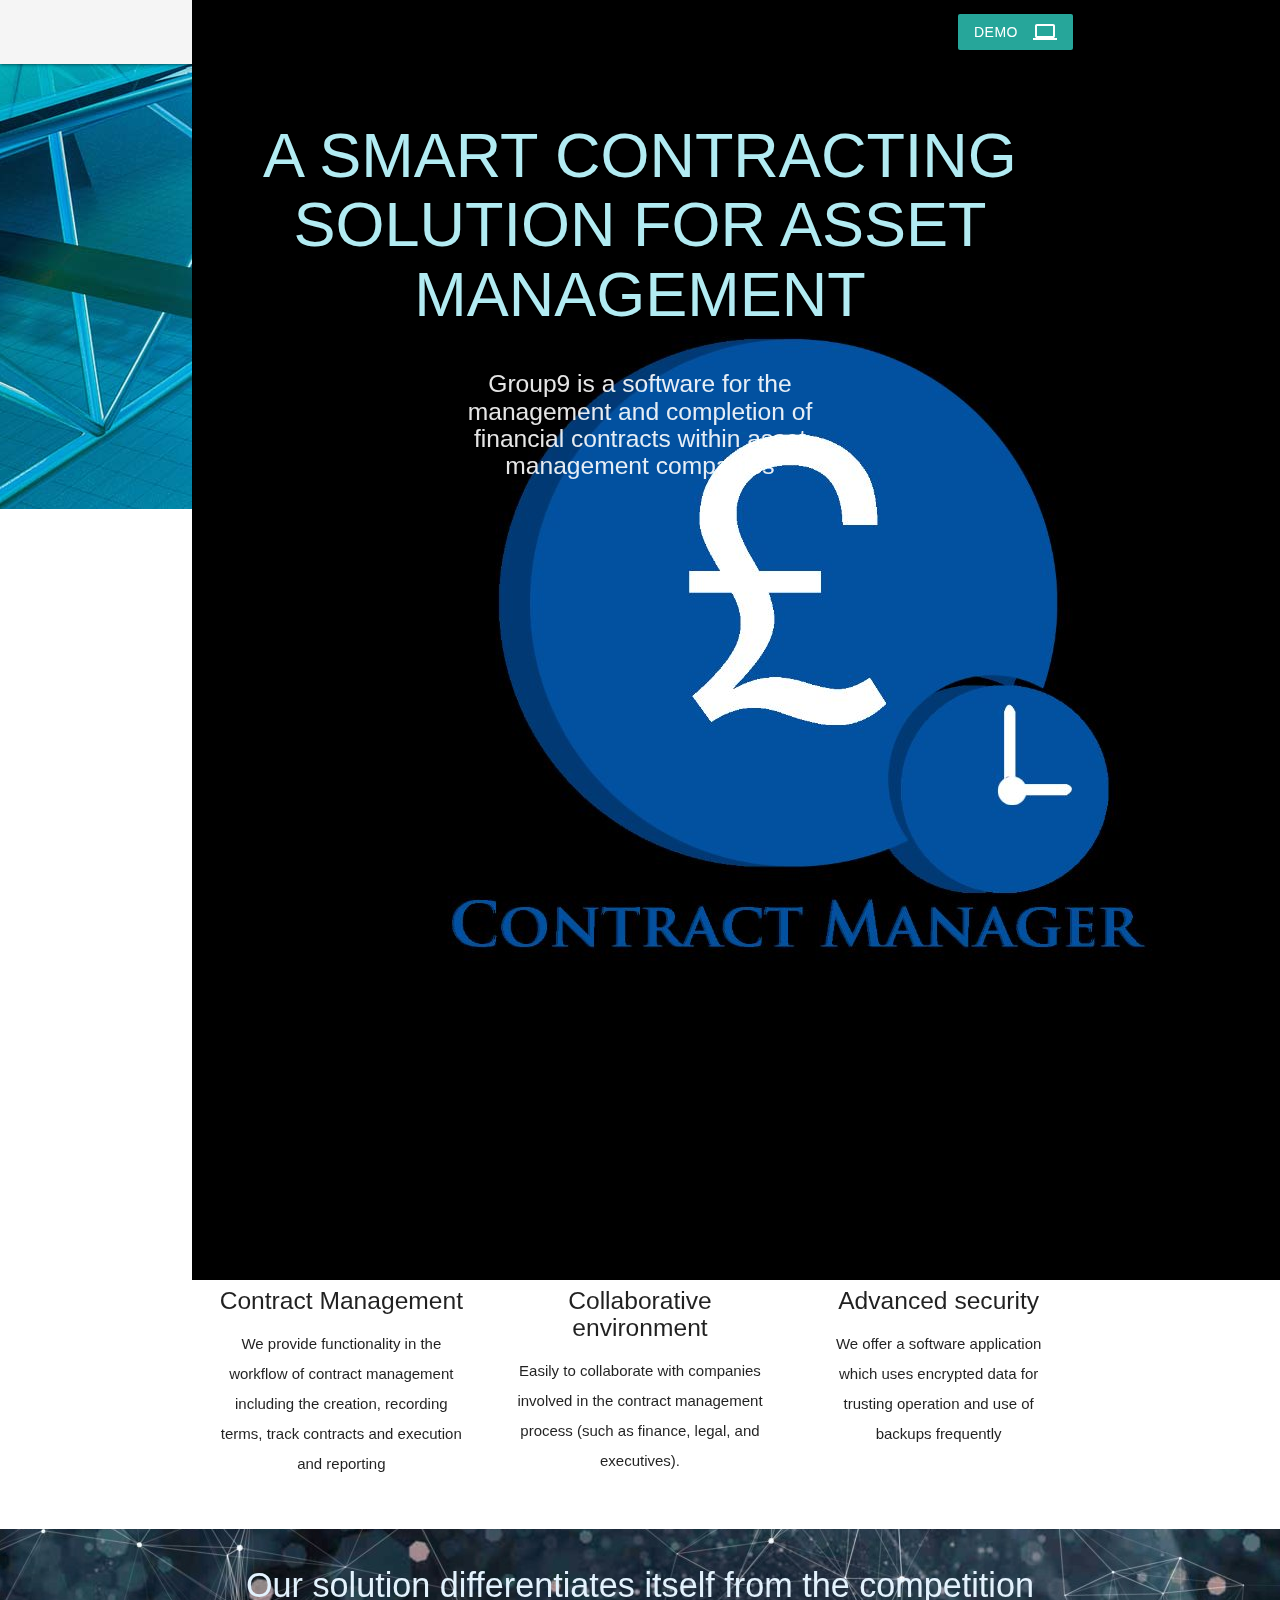
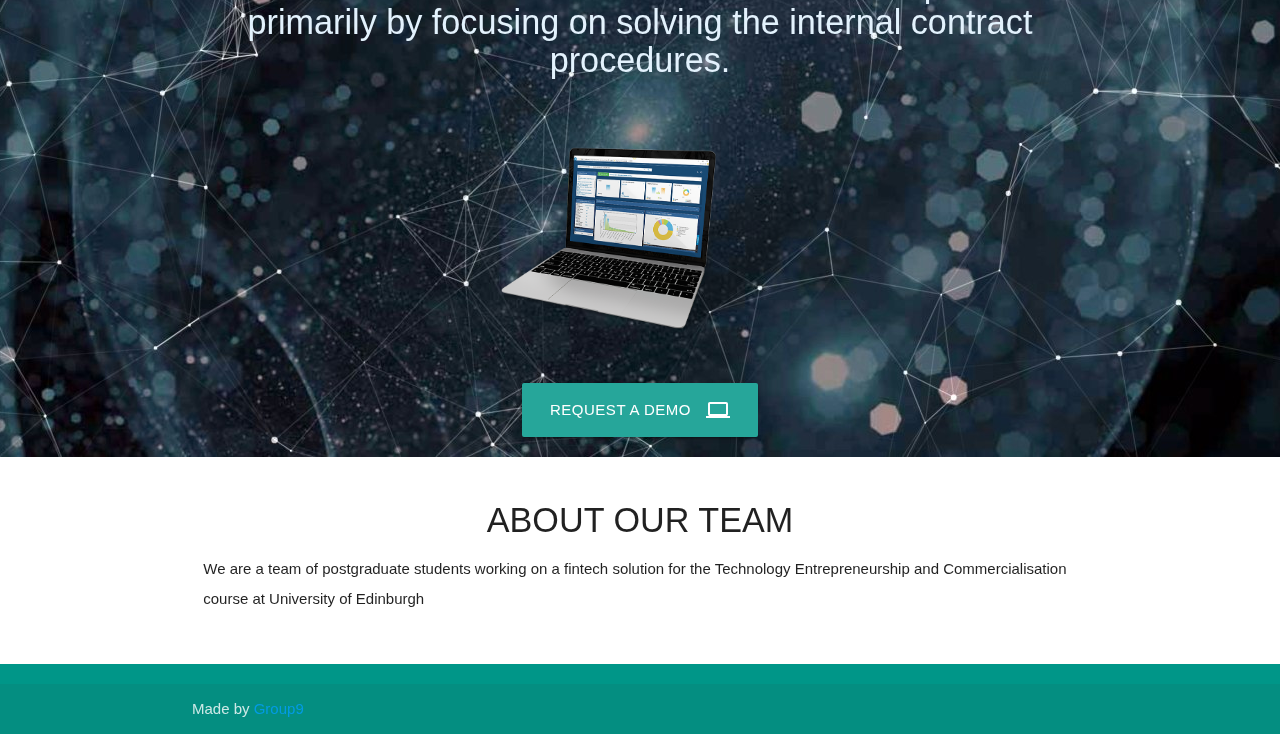
==== index.html @ 2a359236 "change" ====
<!DOCTYPE html>
<html lang="en">
<head>
  <meta http-equiv="Content-Type" content="text/html; charset=UTF-8"/>
  <meta name="viewport" content="width=device-width, initial-scale=1"/>
  <title>Parallax Template - Materialize</title>

  <!-- CSS  -->
  <link href="https://fonts.googleapis.com/icon?family=Material+Icons" rel="stylesheet">
  <link href="css/materialize.css" type="text/css" rel="stylesheet" media="screen,projection"/>
  <link href="css/style.css" type="text/css" rel="stylesheet" media="screen,projection"/>
</head>
<body>
  <nav class="white grey lighten-4" role="navigation">
    <div class="nav-wrapper container">
      <a id="logo-container" href="#" class="brand-logo"><img src="logo.jpeg"></a>
      <ul class="right hide-on-med-and-down">
        <li><a href="#">HOME</a></li>
        <li><a href="#">TEAM</a></li>
        <li><a href="#">RESOURCES</a></li>
        <li><a href="#">CUSTOMERS</a></li>
        <li><a href="#">CONTACT US</a></li>
        <li><a class="waves-effect waves-light btn">Demo <i class="material-icons right">laptop</i></a></li>
      </ul>

      <ul id="nav-mobile" class="sidenav">
        <li><a href="#">HOME</a></li>
        <li><a href="#">TEAM</a></li>
        <li><a href="#">RESOURCES</a></li>
        <li><a href="#">CUSTOMERS</a></li>
        <li><a href="#">CONTACT US</a></li>
        
      </ul>
      <a href="#" data-target="nav-mobile" class="sidenav-trigger"><i class="material-icons">menu</i></a>
    </div>
  </nav>

  <div id="index-banner" class="parallax-container">
    <div class="section no-pad-bot">
      <div class="container">
        <br><br>
        <h1 class="header center cyan-text text-lighten-4">A SMART CONTRACTING SOLUTION FOR ASSET MANAGEMENT</h1>
        <div class="row center">
          <!-- <h5 class="header col s12 light">Group9 is a software for the management and completion of financial contracts within asset management companies</h5> -->
          <h5 class="header col s6 offset-s3 light">Group9 is a software for the management and completion of financial contracts within asset management companies</h5>
        </div>
        
        <br><br>

      </div>
    </div>
    <div class="parallax"><img src="background1.jpg" alt="Unsplashed background img 1"></div>
  </div>


  <div class="container">
    <div class="section">
      <div class="row">
        <div class="col s12 center">
          <h4 class="header center light-blue-text text-darken-4">SOLUTION FEATURES</h4>
          <div class="row center">
              <img src="Blockchain.png"  >
            </div>
          <h4 class="header col s12 light blue-grey-text text-darken-4">Our software will allow clients to collaborate on contracts faster having them stored in a secure repository and encrypted with the blockchain technology</h4>

        </div>
      </div>
      
      <!--   Icon Section   -->
      <div class="row">
        <div class="col s12 m4">
          <div class="icon-block">
            <h1 class="center light-blue-text text-darken-4"><i class="material-icons" >layers</i></h1>
            <h5 class="center">Contract Management</h5>

            <p class="light">We provide functionality in the workflow of contract management including the creation, recording terms, track contracts and execution and reporting </p>
          </div>
        </div>

        <div class="col s12 m4">
          <div class="icon-block">
            <h1 class="center light-blue-text text-darken-4"><i class="material-icons">group</i></h1>
            <h5 class="center">Collaborative environment</h5>

            <p class="light">Easily to collaborate with companies involved in the contract management process (such as finance, legal, and executives).</p>
          </div>
        </div>

        <div class="col s12 m4">
          <div class="icon-block">
            <h1 class="center light-blue-text text-darken-4"><i class="material-icons">enhanced_encryption</i></h1>
            <h5 class="center">Advanced security</h5>

            <p class="light">We offer a software application which uses encrypted data for trusting operation and use of backups frequently</p>
          </div>
        </div>
      </div>      
    </div>
  </div>
  <!-- <div class="row center">
      <img src="Bdiagram.png">
    </div> -->

  <div class="parallax-container valign-wrapper">
    <div class="section no-pad-bot">
      <div class="container">        
        <div class="row center">
          <h4 class="header col s12 light blue-text text-lighten-5">Our solution differentiates itself from the competition primarily by focusing on solving the internal contract procedures.
              </h4>
        </div>        
        <div class="row center">
          <img src="SAP.png" width="350" height="250" >
        </div>
        <div class="row center">
          <a href="" id="download-button" class="btn-large waves-effect waves-light teal lighten-1">Request a Demo <i class="material-icons right">laptop</i></a>
        </div>

      </div>
    </div>
    <div class="parallax"><img src="electron.jpg" alt="Unsplashed background img 2"></div>
  </div>

  <div class="container">
    <div class="section">

      <div class="row">
        <div class="col s12 center">
          <h3><i class="mdi-content-senr light-blue-text text-darken-4"></i></h3>
          <h4>ABOUT OUR TEAM</h4>
          <p class="left-align light">We are a team of postgraduate students working on a fintech solution for the Technology Entrepreneurship and Commercialisation course at University of Edinburgh </p>
        </div>
      </div>

    </div>
  </div>




  <footer class="page-footer teal">
   
    <div class="footer-copyright">
      <div class="container">
      Made by <a classr light-blue-text text-darken-4 text-lighten-3" href="">Group9</a>
      </div>
    </div>
  </footer>


  <!--  Scripts-->
  <script src="https://code.jquery.com/jquery-2.1.1.min.js"></script>
  <script src="js/materialize.js"></script>
  <script src="js/init.js"></script>

  </body>
</html>
---- css/style.css ----
/* Custom Stylesheet */
/**
 * Use this file to override Materialize files so you can update
 * the core Materialize files in the future
 *
 * Made By MaterializeCSS.com
 */

nav ul a,
nav .brand-logo {
  color: #444;
}

p {
  line-height: 2rem;
  font-size: 1rem;
  text-align:center;
}

.sidenav-trigger {
  color: #26a69a;
}

.parallax-container {
  min-height: 380px;
  line-height: 0;
  height: auto;
  color: rgba(255,255,255,.9);
}
  .parallax-container .section {
    width: 100%;
  }

@media only screen and (max-width : 992px) {
  .parallax-container .section {
    position: absolute;
    top: 40%;
  }
  #index-banner .section {
    top: 10%;
  }
}

@media only screen and (max-width : 600px) {
  #index-banner .section {
    top: 0;
  }
}

.icon-block {
  padding: 0 15px;
}
.icon-block .material-icons {
  font-size: inherit;
}

footer.page-footer {
  margin: 0;
}
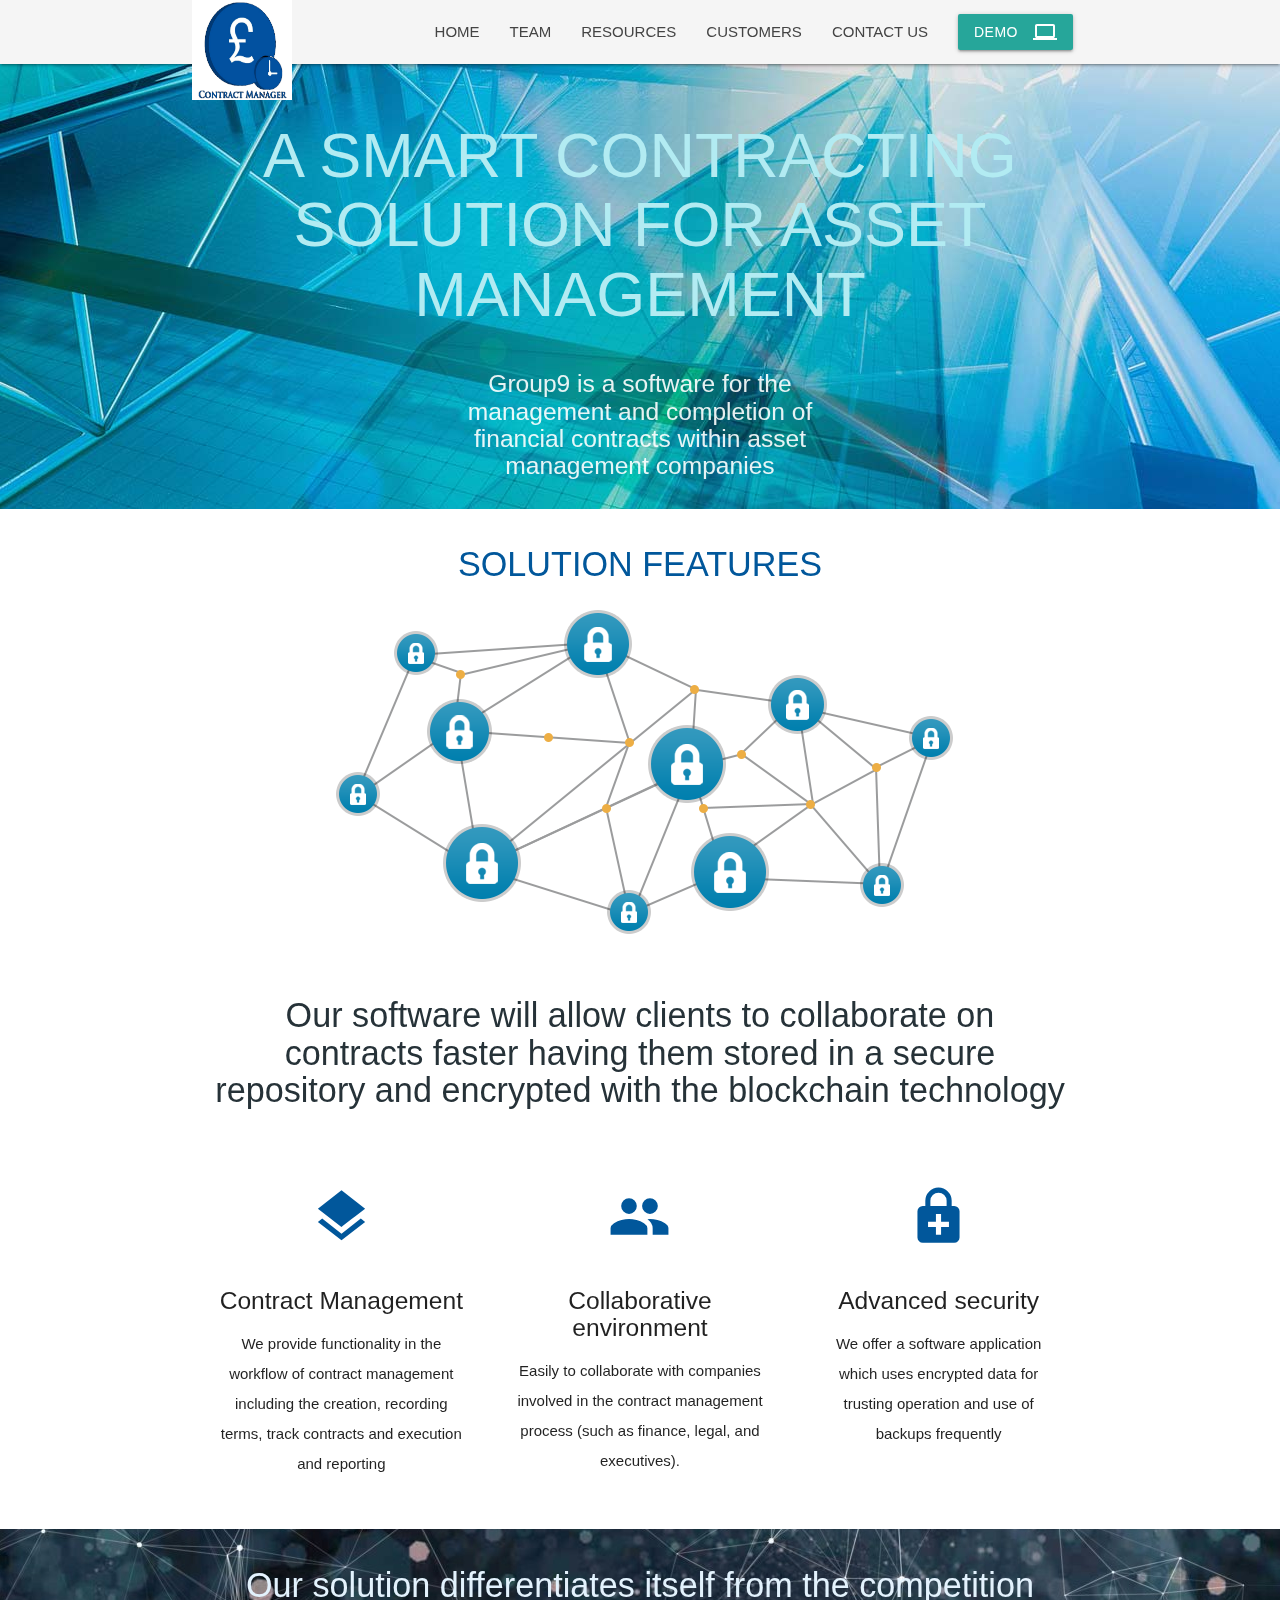
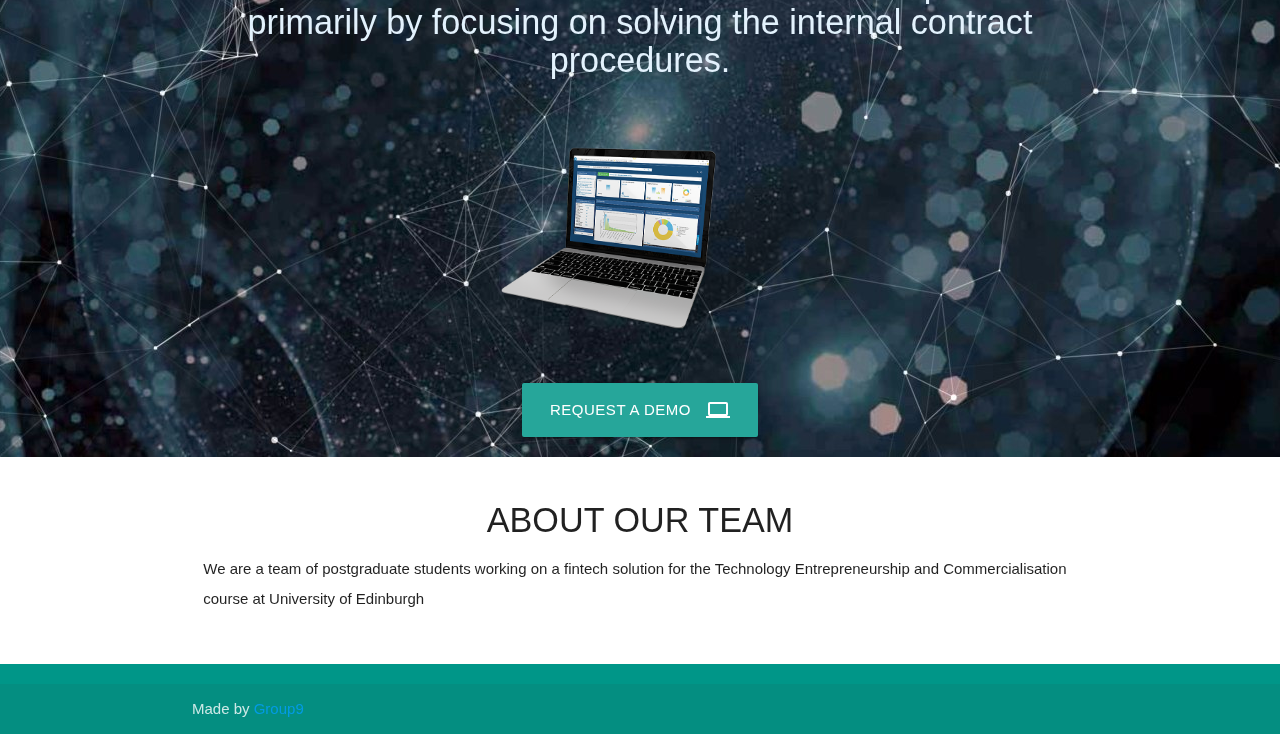
==== commit efc94786: "new" ====
--- a/index.html
+++ b/index.html
@@ -13,7 +13,7 @@
 <body>
   <nav class="white grey lighten-4" role="navigation">
     <div class="nav-wrapper container">
-      <a id="logo-container" href="#" class="brand-logo"><img src="logo.jpeg"></a>
+      <a id="logo-container" href="#" class="brand-logo"><img src="logo2.jpeg" width="100" height="100"></a>
       <ul class="right hide-on-med-and-down">
         <li><a href="#">HOME</a></li>
         <li><a href="#">TEAM</a></li>
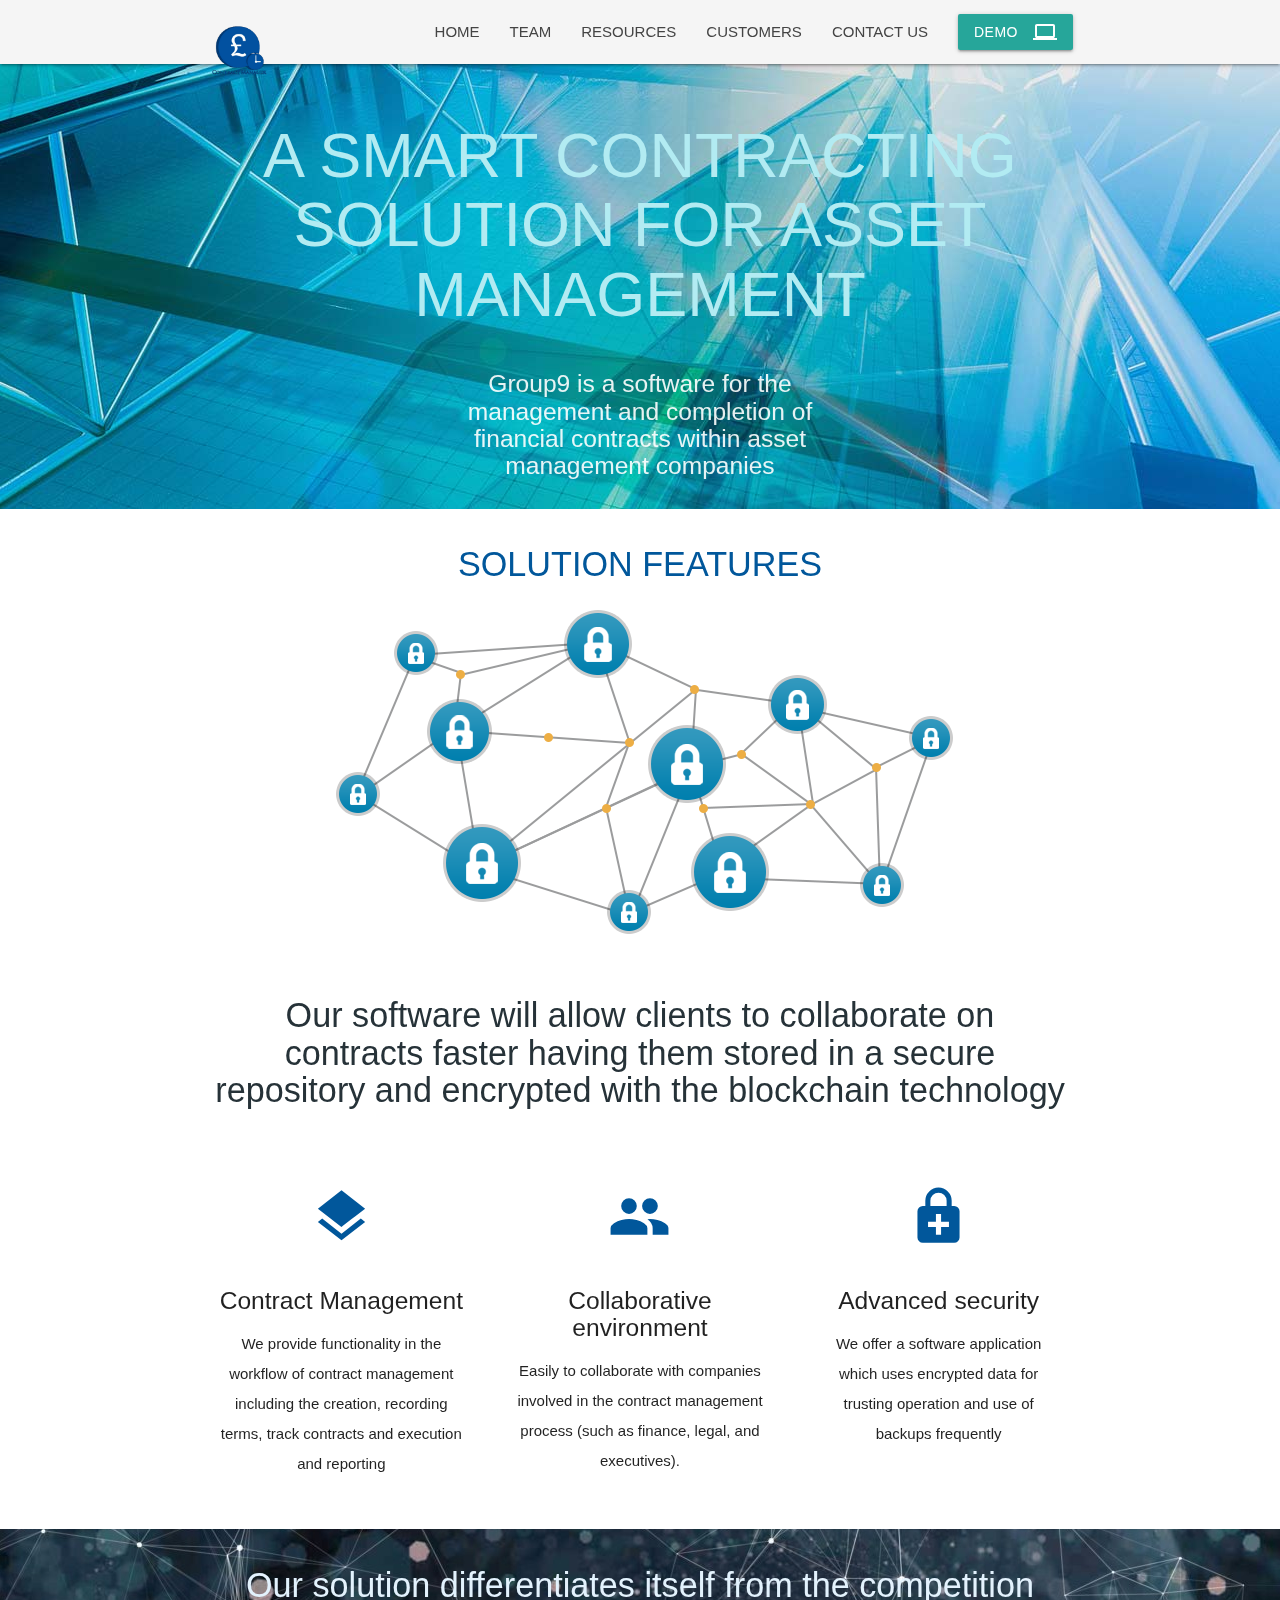
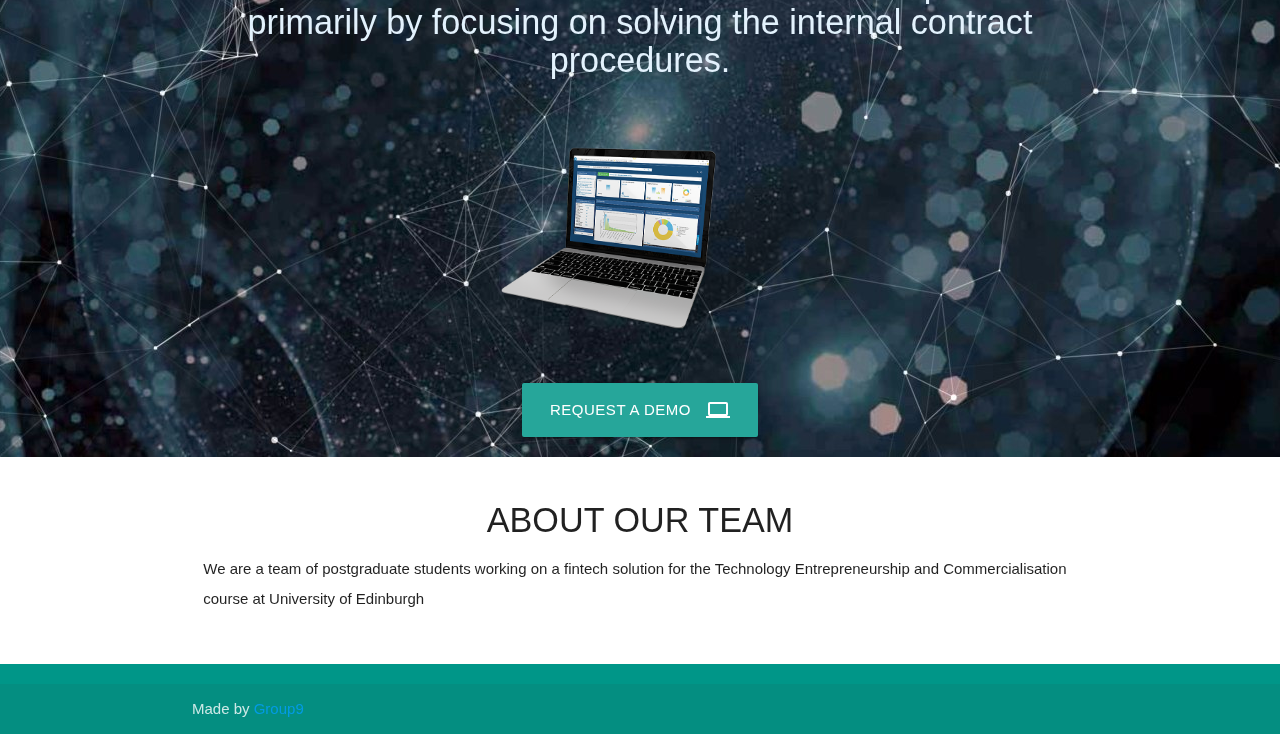
==== commit cf0428df: "change" ====
--- a/index.html
+++ b/index.html
@@ -13,7 +13,7 @@
 <body>
   <nav class="white grey lighten-4" role="navigation">
     <div class="nav-wrapper container">
-      <a id="logo-container" href="#" class="brand-logo"><img src="logo2.jpeg" width="100" height="100"></a>
+      <a id="logo-container" href="#" class="brand-logo"><img src="logo.png" width="100" height="100"></a>
       <ul class="right hide-on-med-and-down">
         <li><a href="#">HOME</a></li>
         <li><a href="#">TEAM</a></li>
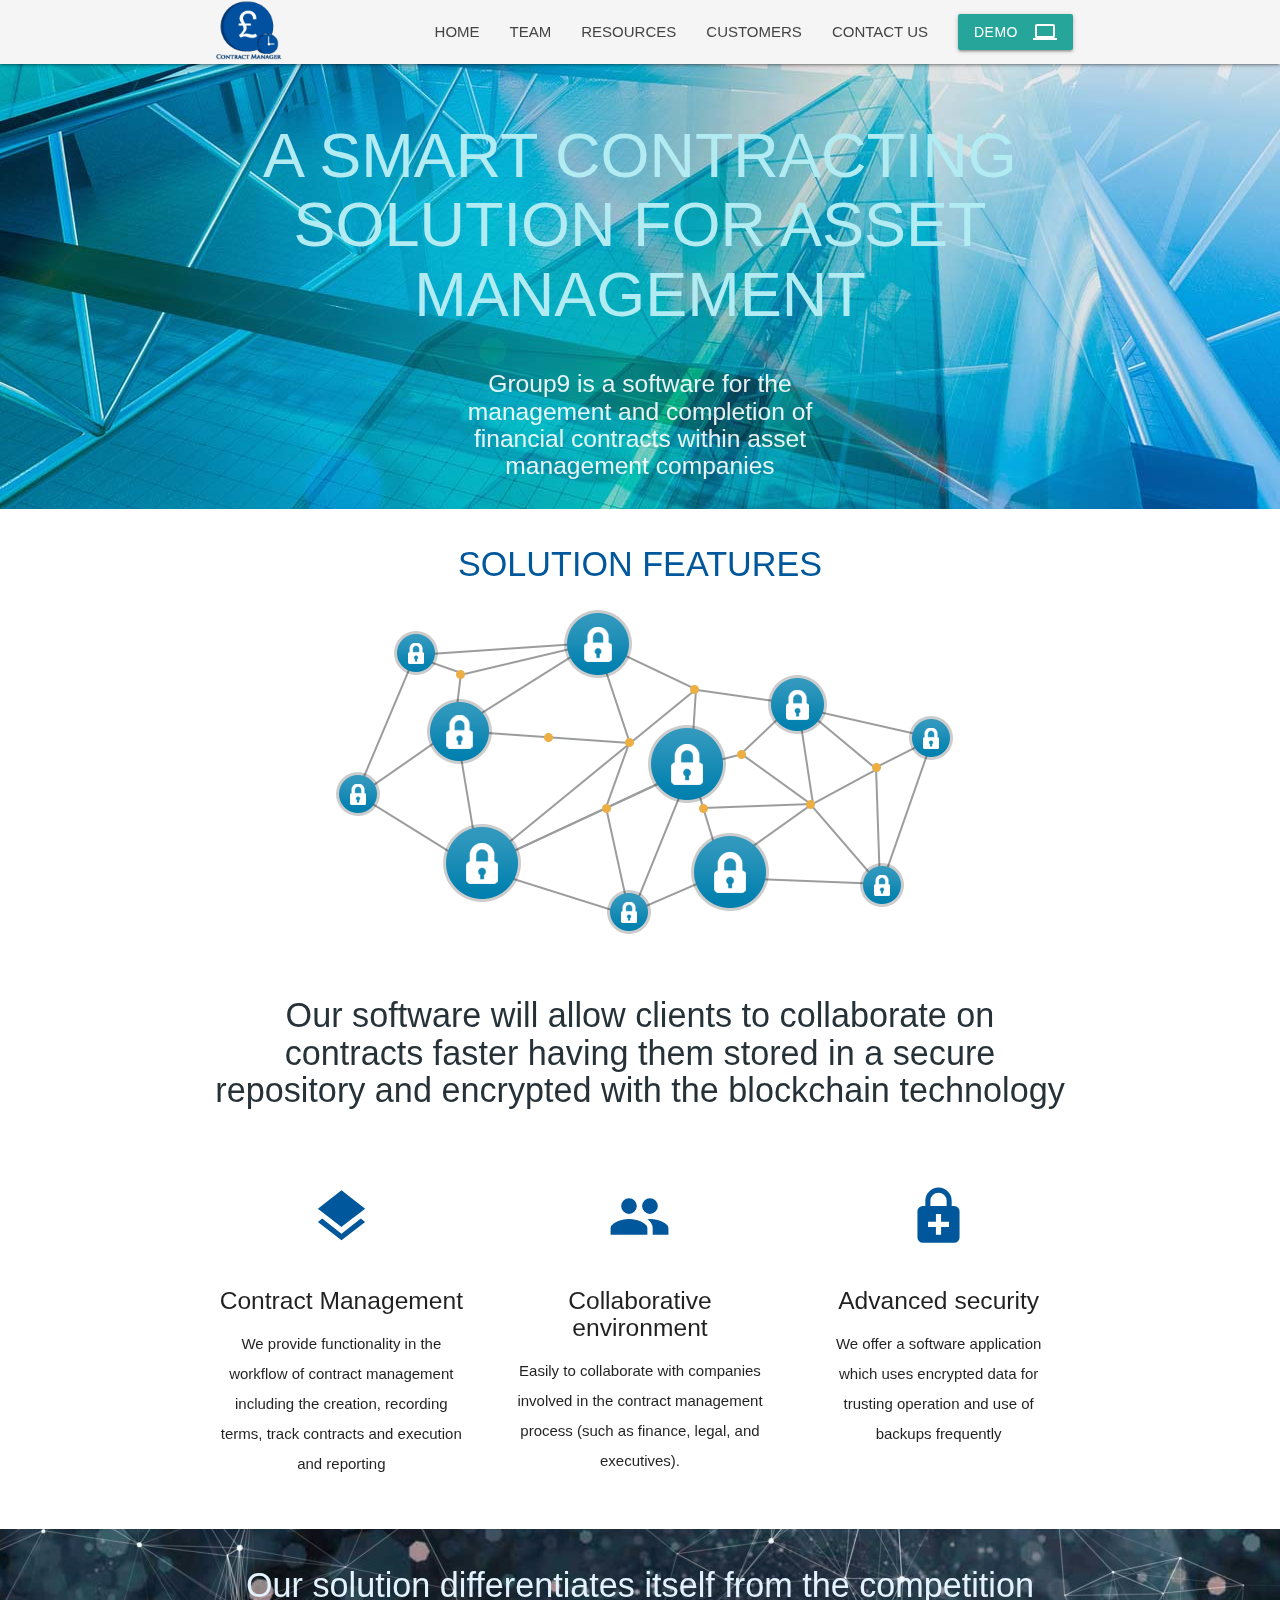
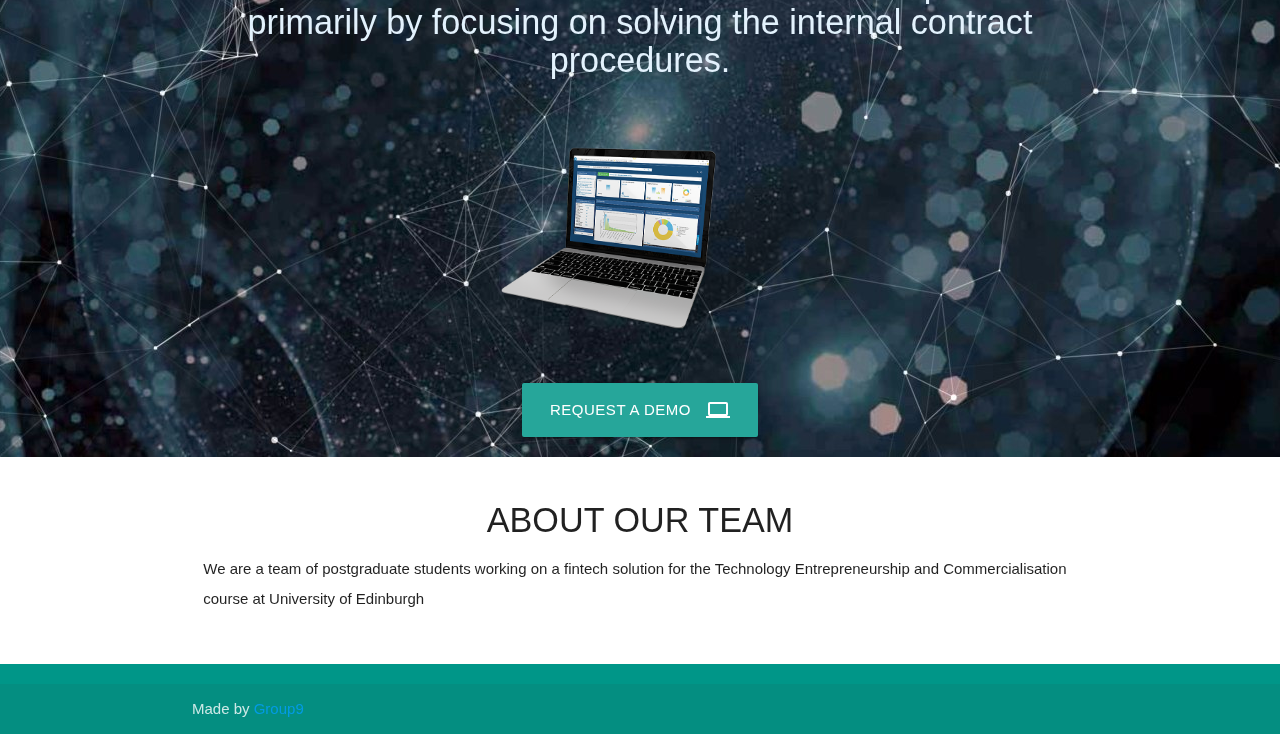
==== commit a9e9c269: "do it" ====
--- a/index.html
+++ b/index.html
@@ -3,7 +3,7 @@
 <head>
   <meta http-equiv="Content-Type" content="text/html; charset=UTF-8"/>
   <meta name="viewport" content="width=device-width, initial-scale=1"/>
-  <title>Parallax Template - Materialize</title>
+  <title>Technology Entrepreneurship Project Group 9</title>
 
   <!-- CSS  -->
   <link href="https://fonts.googleapis.com/icon?family=Material+Icons" rel="stylesheet">
@@ -13,7 +13,8 @@
 <body>
   <nav class="white grey lighten-4" role="navigation">
     <div class="nav-wrapper container">
-      <a id="logo-container" href="#" class="brand-logo"><img src="logo.png" width="100" height="100"></a>
+      <!-- <a id="logo-container" href="#" class="brand-logo">Tech Entrepreneurship Group9</a> -->
+      <a id="logo-container" href="#" class="brand-logo"><img src="logo.png" width="120" height="120"></a>  
       <ul class="right hide-on-med-and-down">
         <li><a href="#">HOME</a></li>
         <li><a href="#">TEAM</a></li>
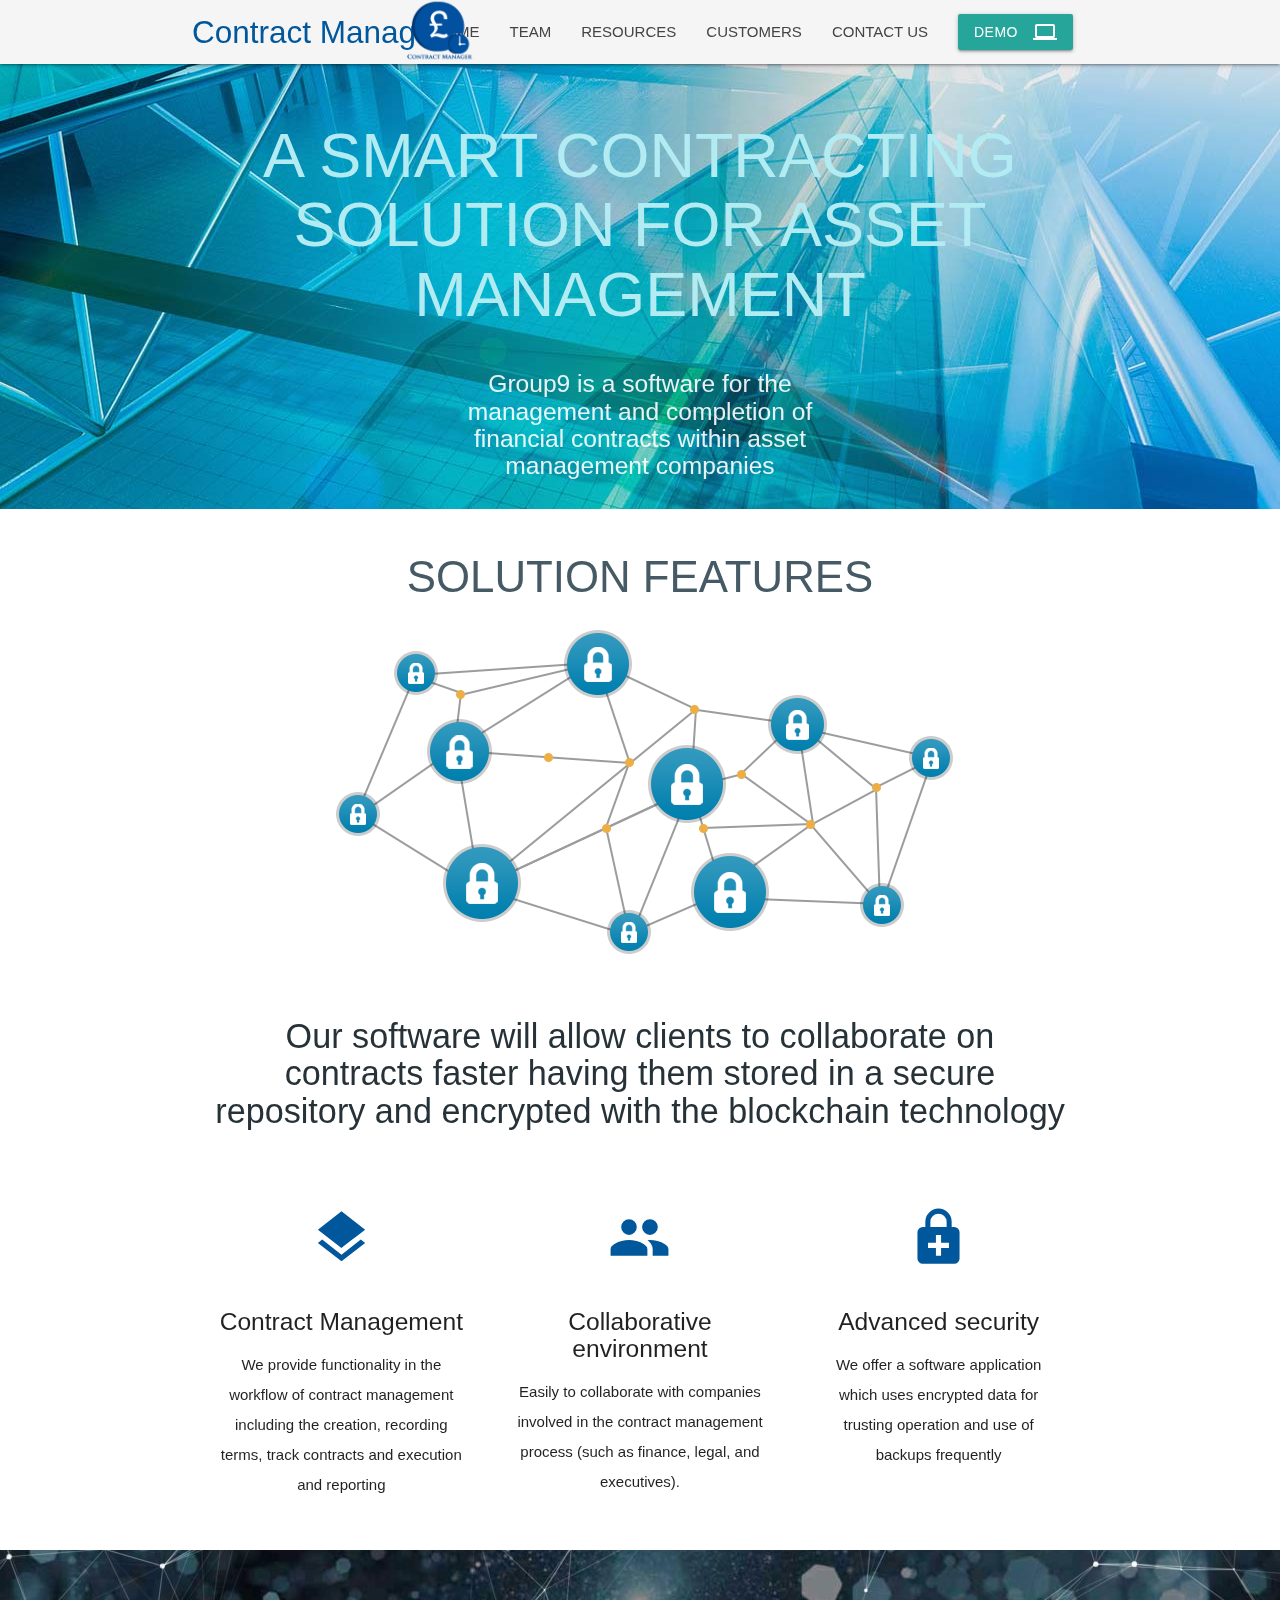
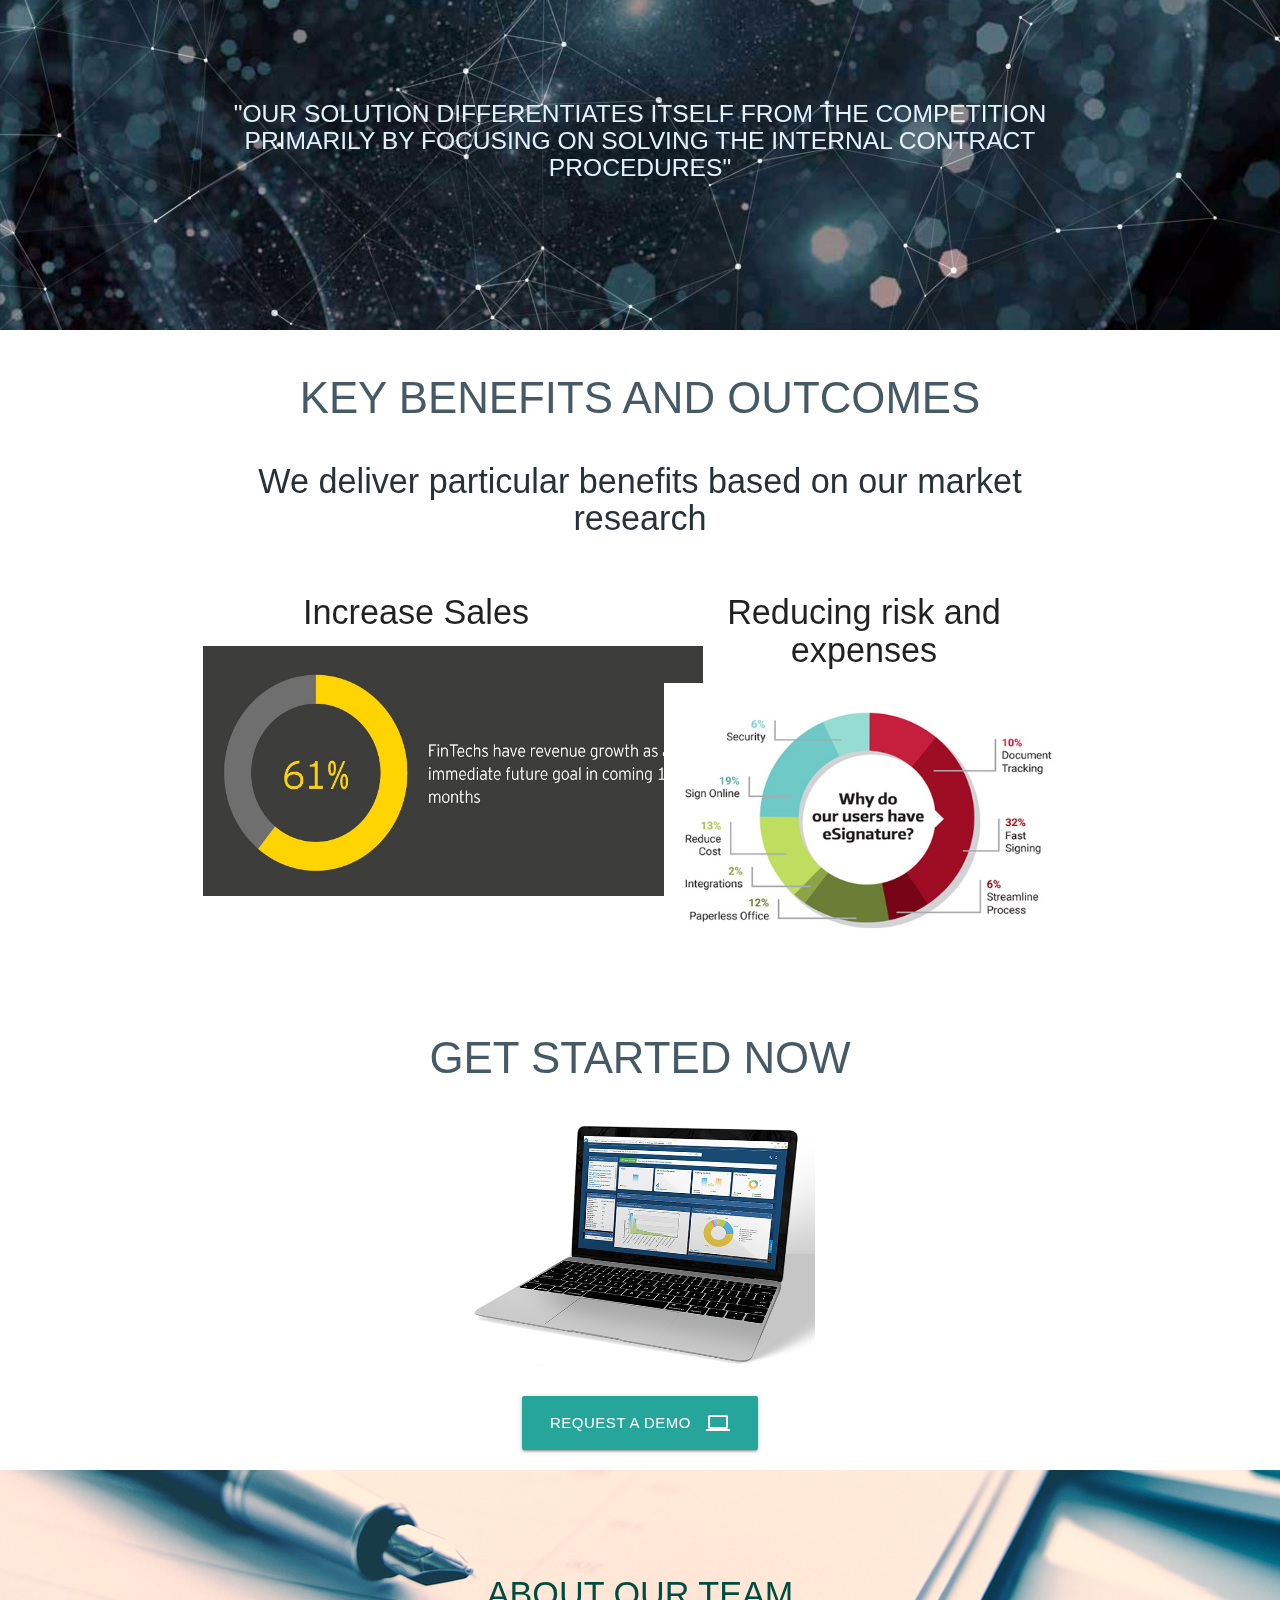
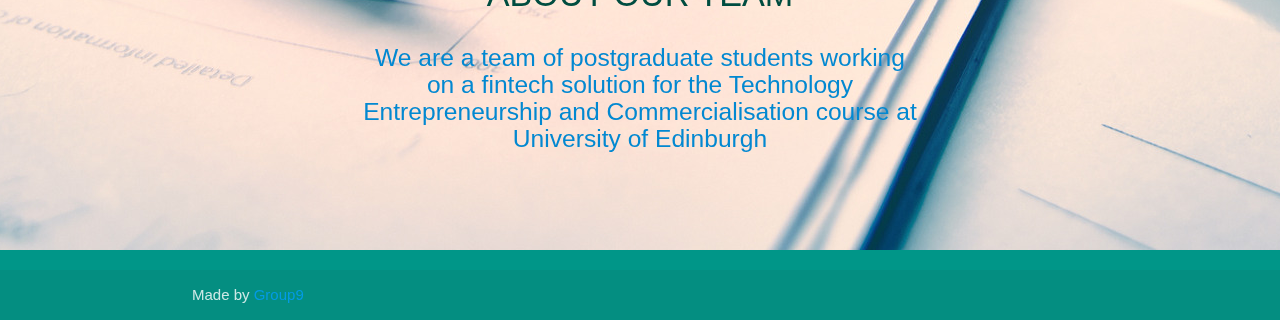
==== commit 28378115: "complete change" ====
--- a/index.html
+++ b/index.html
@@ -13,8 +13,8 @@
 <body>
   <nav class="white grey lighten-4" role="navigation">
     <div class="nav-wrapper container">
-      <!-- <a id="logo-container" href="#" class="brand-logo">Tech Entrepreneurship Group9</a> -->
-      <a id="logo-container" href="#" class="brand-logo"><img src="logo.png" width="120" height="120"></a>  
+      <a id="logo-eeqt" href="#" class="brand-logo">Contract Manager</a>
+      <a id="logo-container" href="#" class="brand-logo center"><img src="logo2.png" width="120" height="120"></a>  
       <ul class="right hide-on-med-and-down">
         <li><a href="#">HOME</a></li>
         <li><a href="#">TEAM</a></li>
@@ -58,7 +58,7 @@
     <div class="section">
       <div class="row">
         <div class="col s12 center">
-          <h4 class="header center light-blue-text text-darken-4">SOLUTION FEATURES</h4>
+          <h3 class="header center light blue-grey-text text-darken-2">SOLUTION FEATURES</h3>
           <div class="row center">
               <img src="Blockchain.png"  >
             </div>
@@ -106,35 +106,89 @@
     <div class="section no-pad-bot">
       <div class="container">        
         <div class="row center">
-          <h4 class="header col s12 light blue-text text-lighten-5">Our solution differentiates itself from the competition primarily by focusing on solving the internal contract procedures.
-              </h4>
+          <h5 class="header col s12 light blue-text text-lighten-5">"OUR SOLUTION DIFFERENTIATES ITSELF FROM THE COMPETITION PRIMARILY BY FOCUSING ON SOLVING THE INTERNAL CONTRACT PROCEDURES"
+              </h5>
+
+              
         </div>        
-        <div class="row center">
-          <img src="SAP.png" width="350" height="250" >
-        </div>
-        <div class="row center">
-          <a href="" id="download-button" class="btn-large waves-effect waves-light teal lighten-1">Request a Demo <i class="material-icons right">laptop</i></a>
-        </div>
-
-      </div>
+        
+        
+
+      </div> 
     </div>
     <div class="parallax"><img src="electron.jpg" alt="Unsplashed background img 2"></div>
   </div>
 
   <div class="container">
-    <div class="section">
-
-      <div class="row">
-        <div class="col s12 center">
-          <h3><i class="mdi-content-senr light-blue-text text-darken-4"></i></h3>
-          <h4>ABOUT OUR TEAM</h4>
-          <p class="left-align light">We are a team of postgraduate students working on a fintech solution for the Technology Entrepreneurship and Commercialisation course at University of Edinburgh </p>
-        </div>
-      </div>
-
-    </div>
-  </div>
-
+        <div class="section">
+          <div class="row">
+            <div class="col s12 center">
+              <h3 class="header center light blue-grey-text text-darken-2">KEY BENEFITS AND OUTCOMES</h3>
+           
+              <h4 class="header col s12 light blue-grey-text text-darken-4">We deliver particular benefits based on our market research</h4>
+    
+            </div>
+          </div>
+          
+          <!--   Icon Section   -->
+          <div class="row">
+            <div class="col s12 m6 center">
+                    
+                
+                <h4 class="center">Increase Sales</h4>
+                <img src="revenue.jpg" width="500" height="250">
+               
+            </div>
+    
+            <div class="col s12 m6 center">
+              
+                <h4 class="center">Reducing risk and expenses</h4>
+    
+                <img src="signature.jpg" width="400" height="280">
+              
+            </div>
+    
+           
+          </div>      
+        </div>
+      </div>
+  <div class="container">        
+        <div class="row center">
+          
+              <h3 class="header col s12 light blue-grey-text text-darken-2">
+                GET STARTED NOW
+              </h3>
+        </div>        
+        <div class="row center">
+          <img src="SAP1.png" width="350" height="250" >
+        </div>
+        <div class="row center">
+          <a href="" id="download-button" class="btn-large waves-effect waves-light teal lighten-1">Request a Demo <i class="material-icons right">laptop</i></a>
+        </div>
+
+      </div>
+
+
+  <div class="parallax-container valign-wrapper">
+        <div class="section no-pad-bot">
+                <div class="container">
+                        <div class="section">
+                    
+                          <div class="row">
+                            <div class="col s12 center">                              
+                              <h4 class="header dark teal-text text-darken-4">ABOUT OUR TEAM</h4>
+                              <div class="col s8 offset-s2 center">
+                              <h5 class="center-align dark light-blue-text text-darken-2">We are a team of postgraduate students working on a fintech solution for the Technology Entrepreneurship and Commercialisation course at University of Edinburgh                               
+                              </h5>
+                             </div>
+                            </div>
+                          </div>
+                    
+                        </div>
+                      </div>
+        </div>
+        <div class="parallax"><img src="background3.jpg" alt="Unsplashed background img 2"></div>
+    </div>
 
 
 
--- a/css/style.css
+++ b/css/style.css
@@ -57,3 +57,9 @@
 footer.page-footer {
   margin: 0;
 }
+
+#logo-eeqt {
+  color: #01579b;
+  padding: 0px;
+  top: 0px;
+}
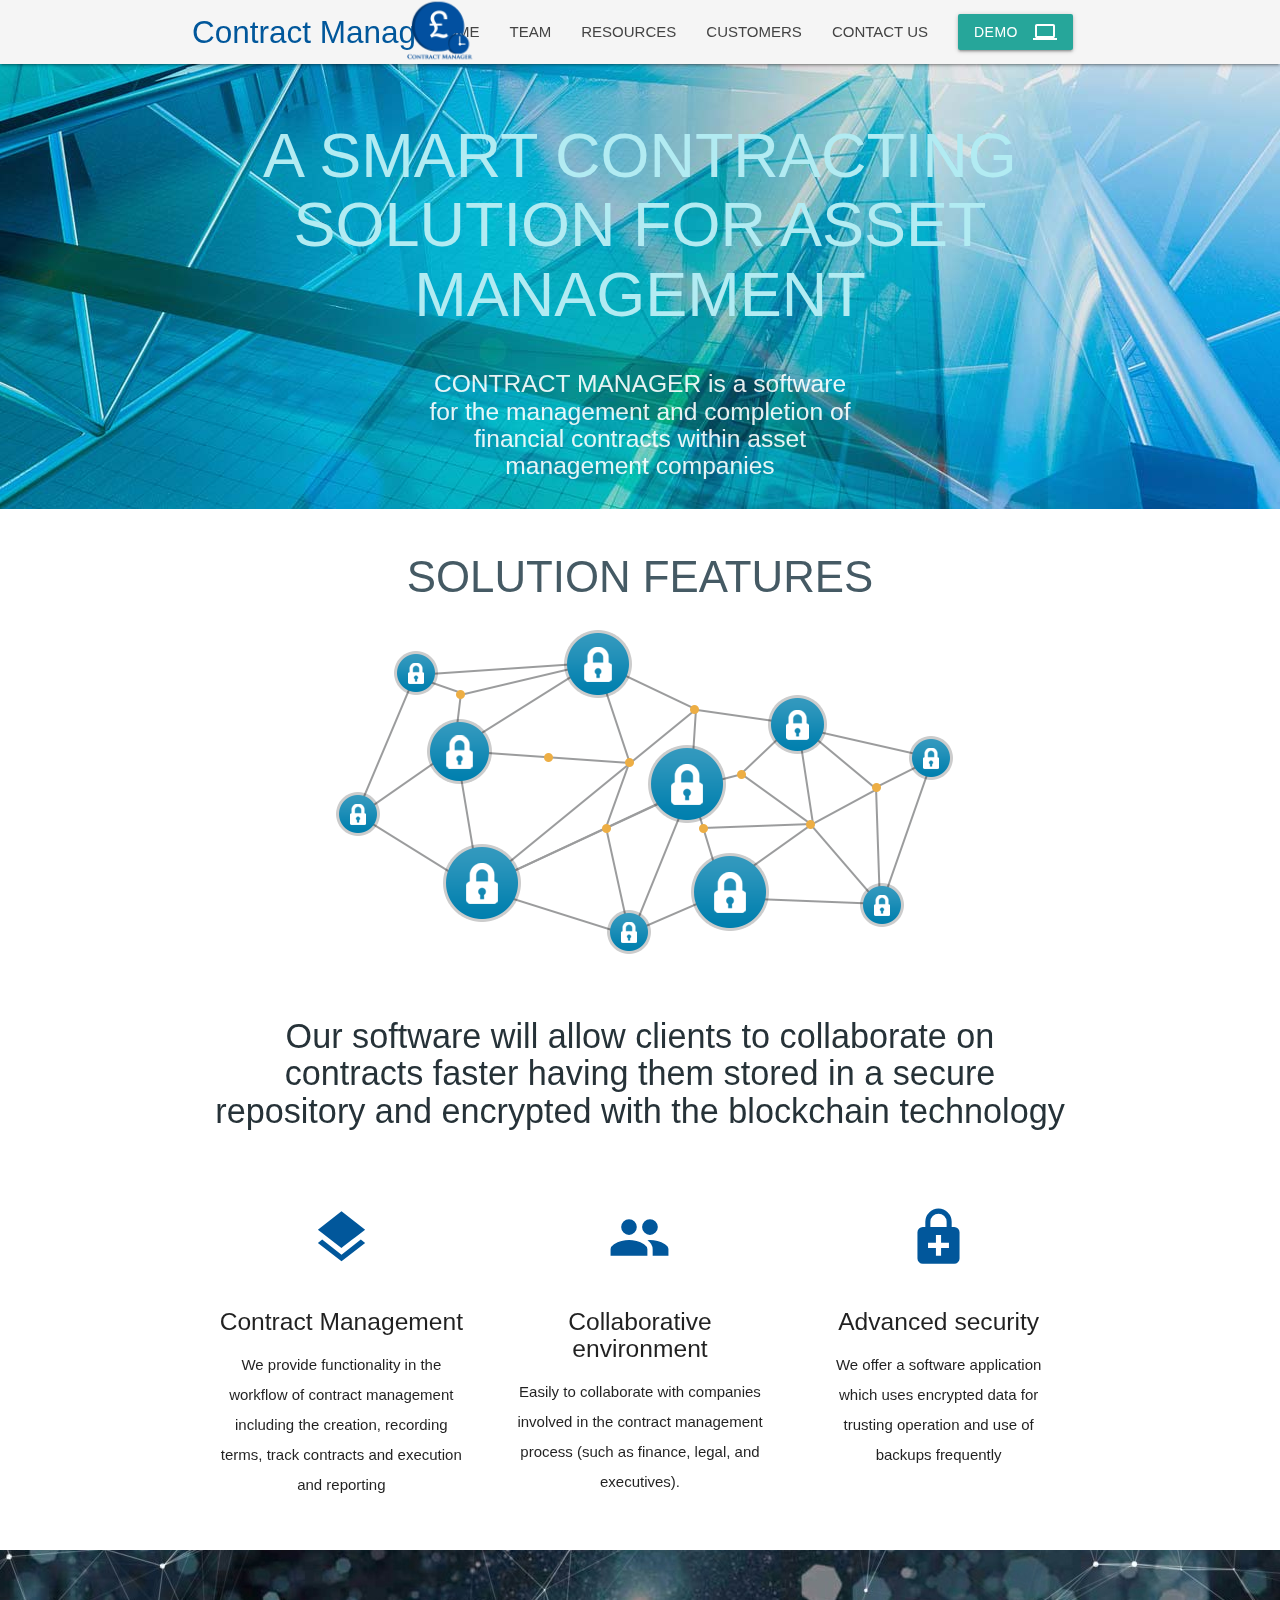
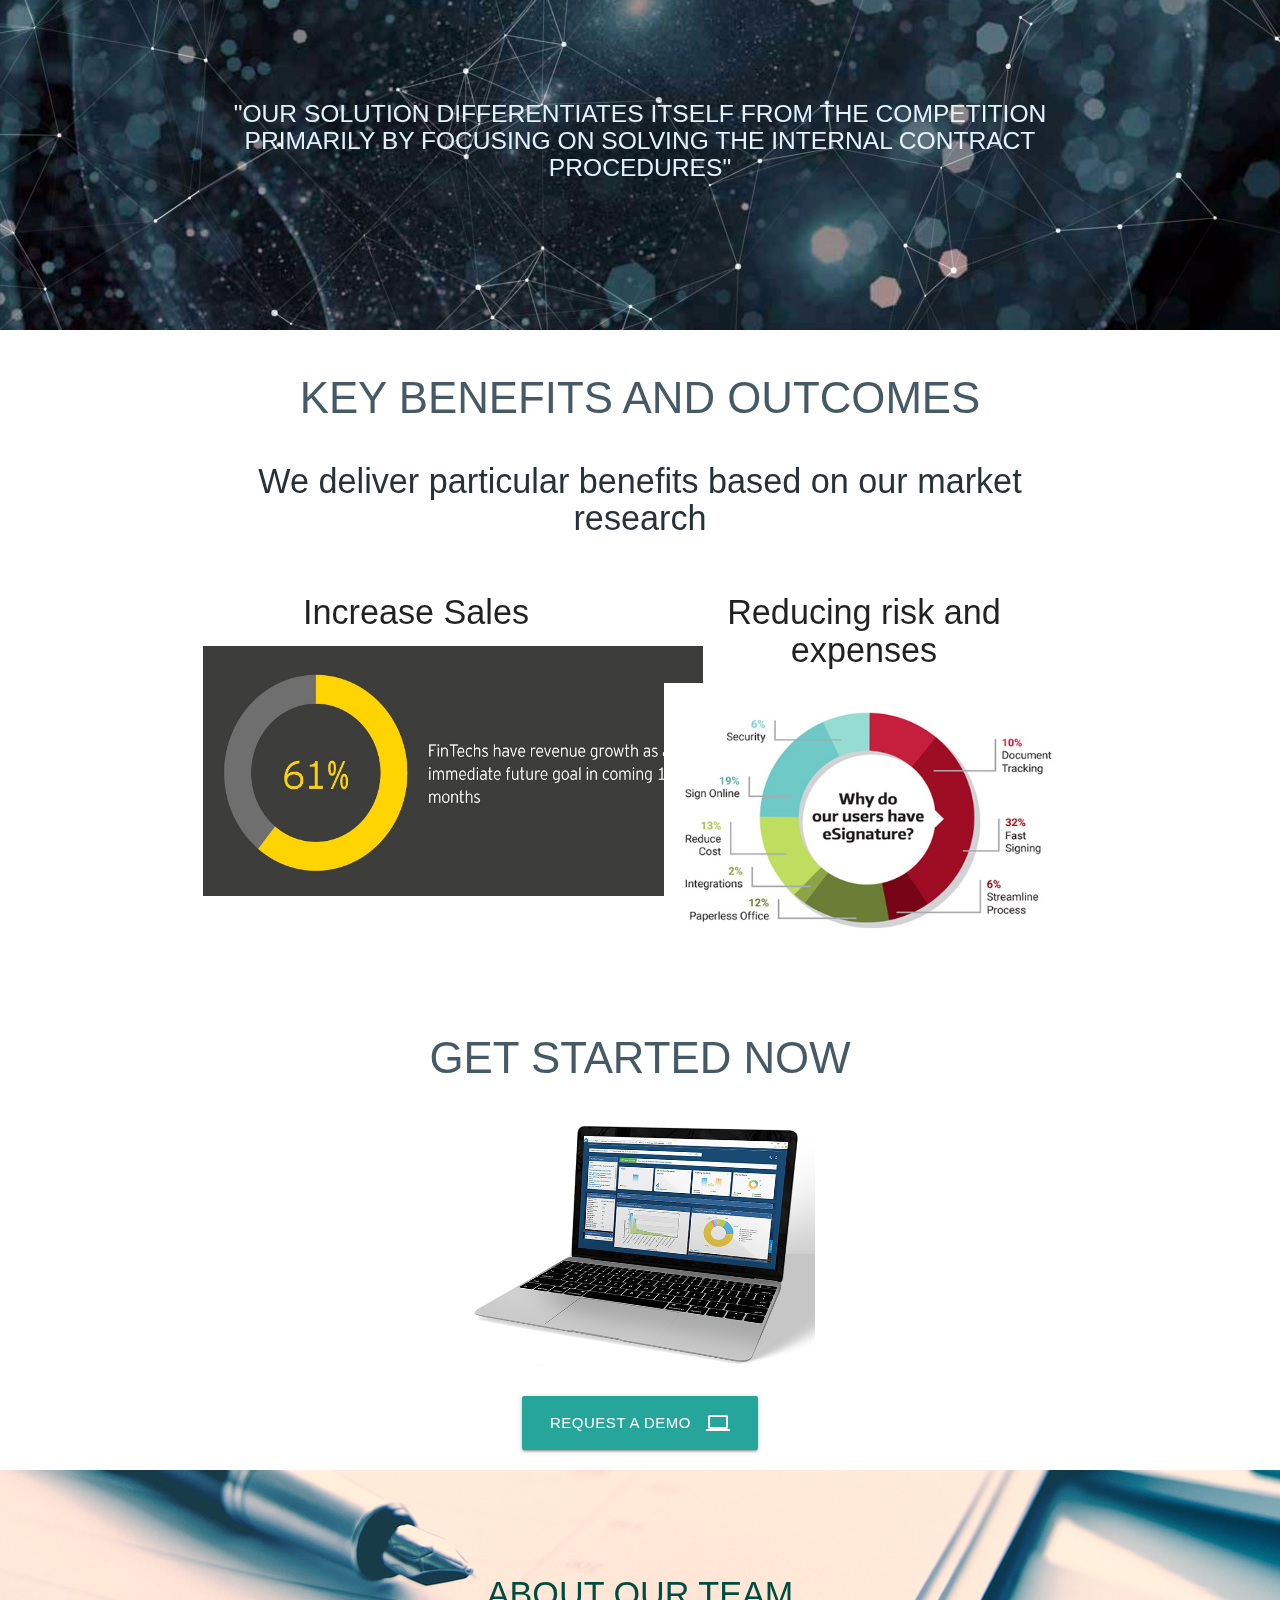
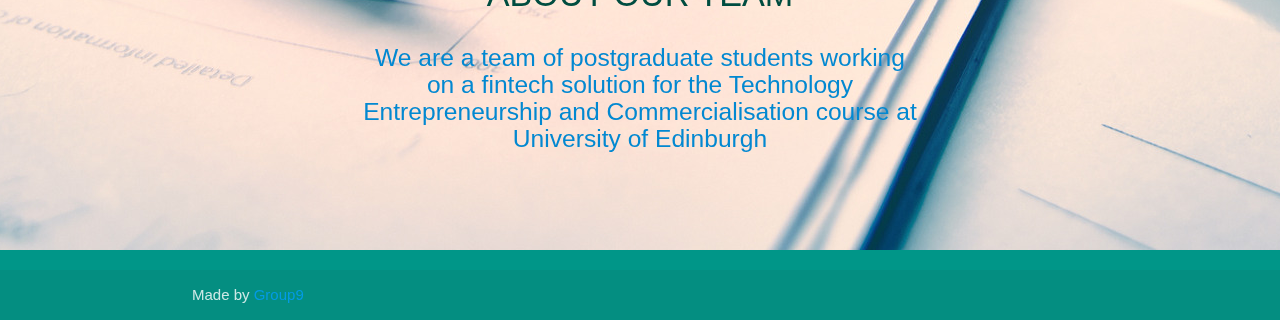
==== commit 6bdc31c1: "ss" ====
--- a/index.html
+++ b/index.html
@@ -43,7 +43,7 @@
         <h1 class="header center cyan-text text-lighten-4">A SMART CONTRACTING SOLUTION FOR ASSET MANAGEMENT</h1>
         <div class="row center">
           <!-- <h5 class="header col s12 light">Group9 is a software for the management and completion of financial contracts within asset management companies</h5> -->
-          <h5 class="header col s6 offset-s3 light">Group9 is a software for the management and completion of financial contracts within asset management companies</h5>
+          <h5 class="header col s6 offset-s3 light">CONTRACT MANAGER is a software for the management and completion of financial contracts within asset management companies</h5>
         </div>
         
         <br><br>
